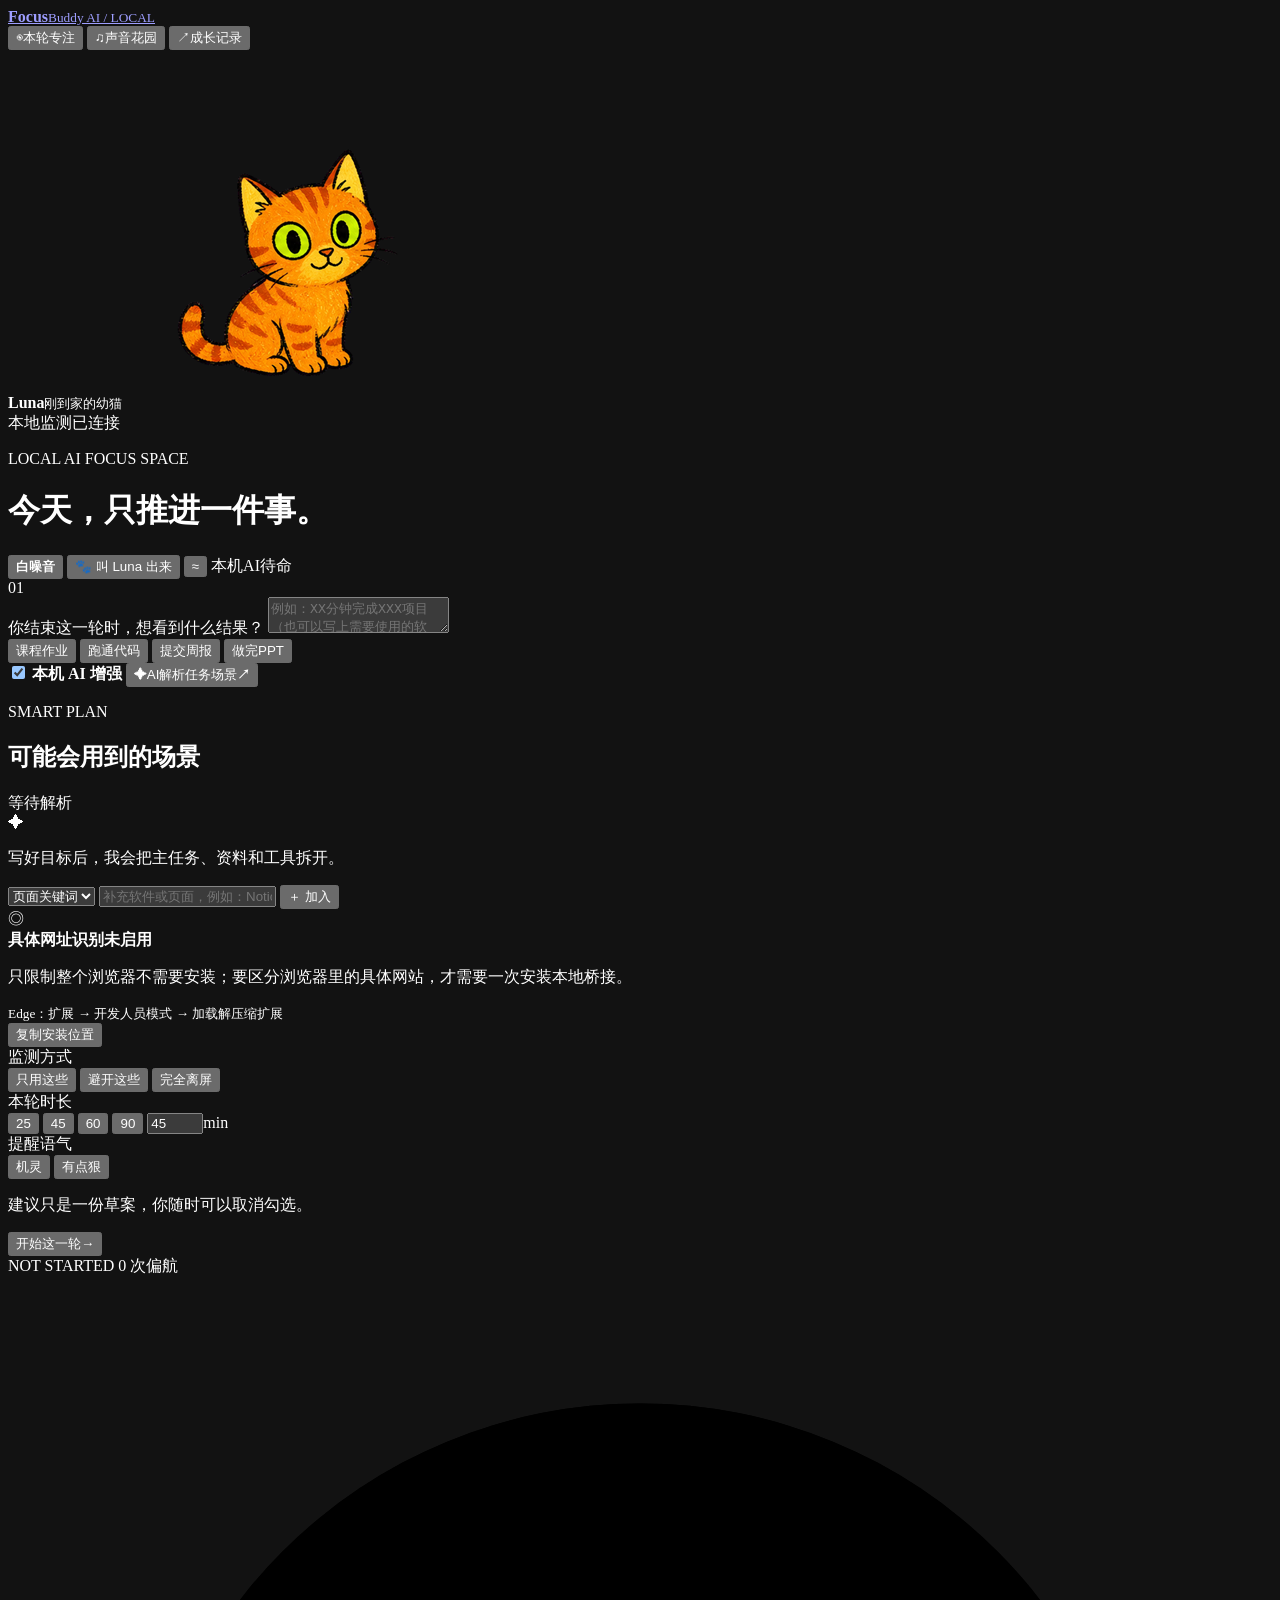
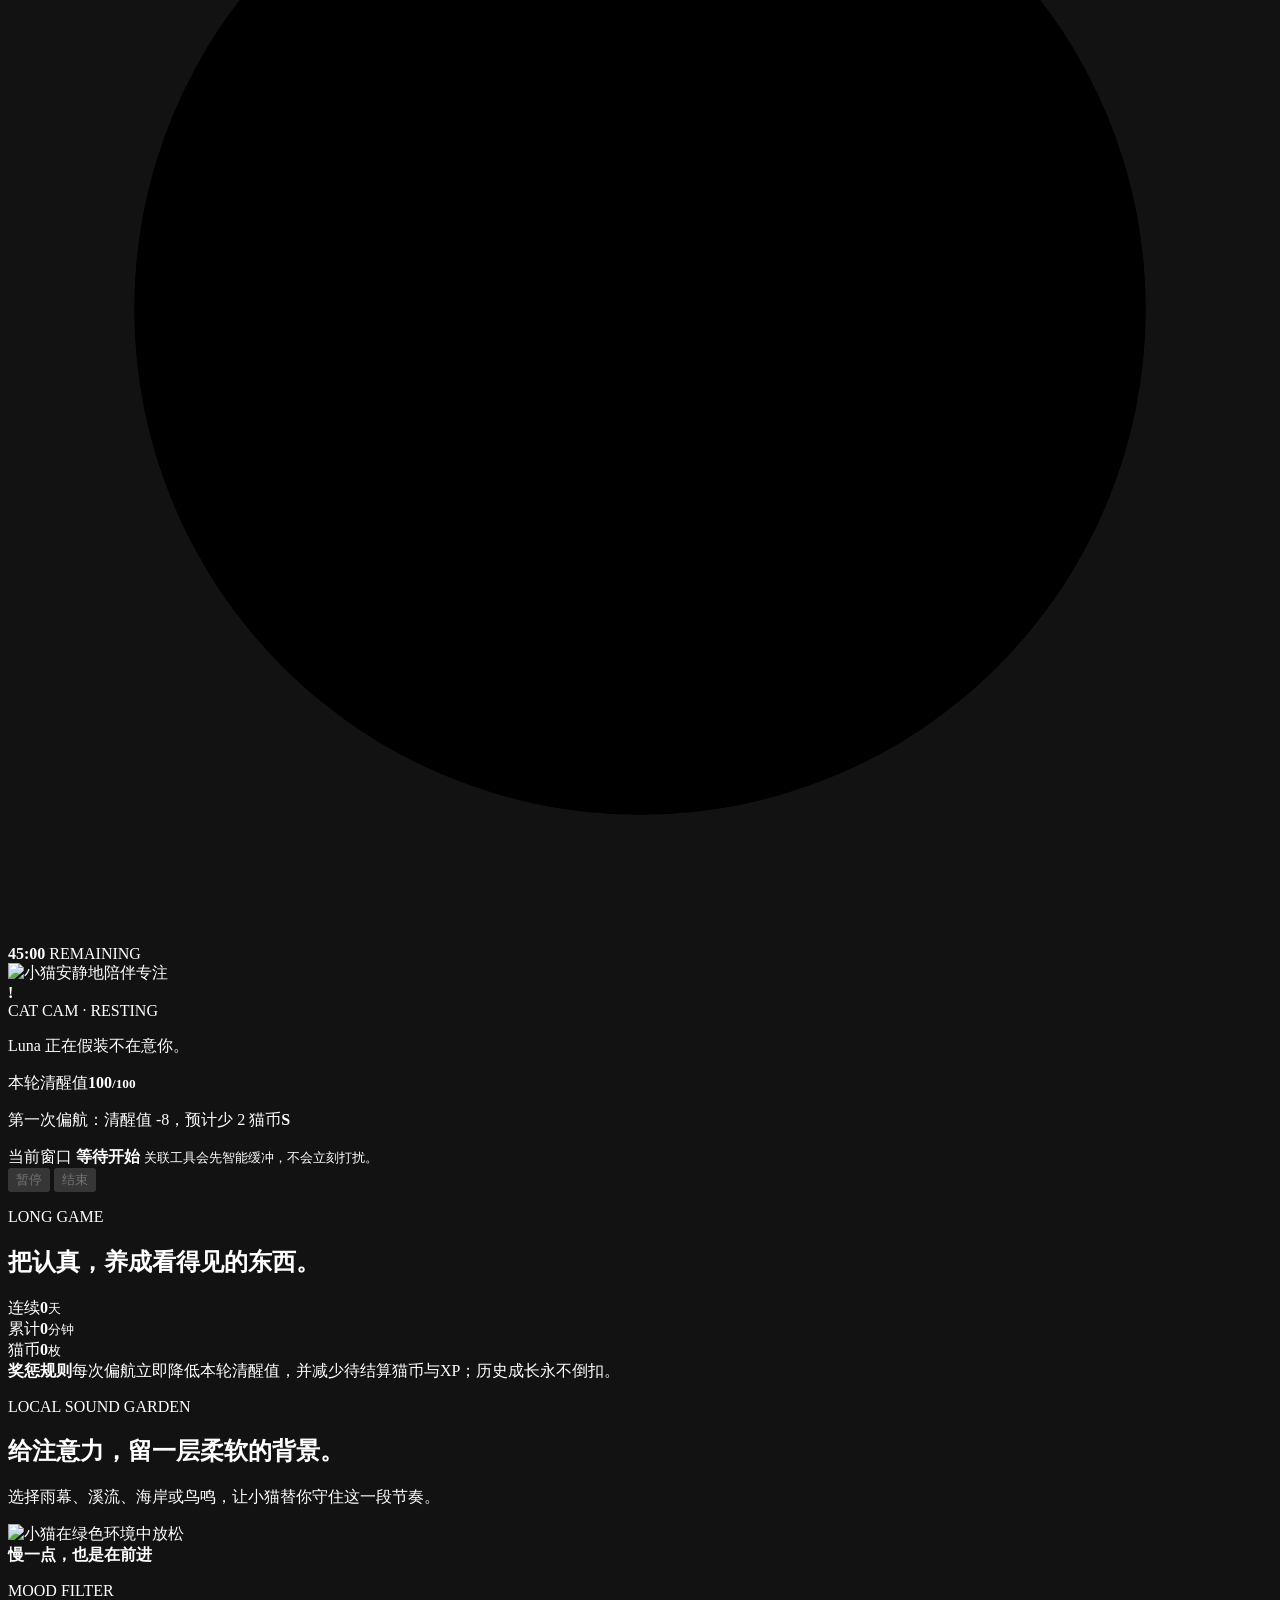
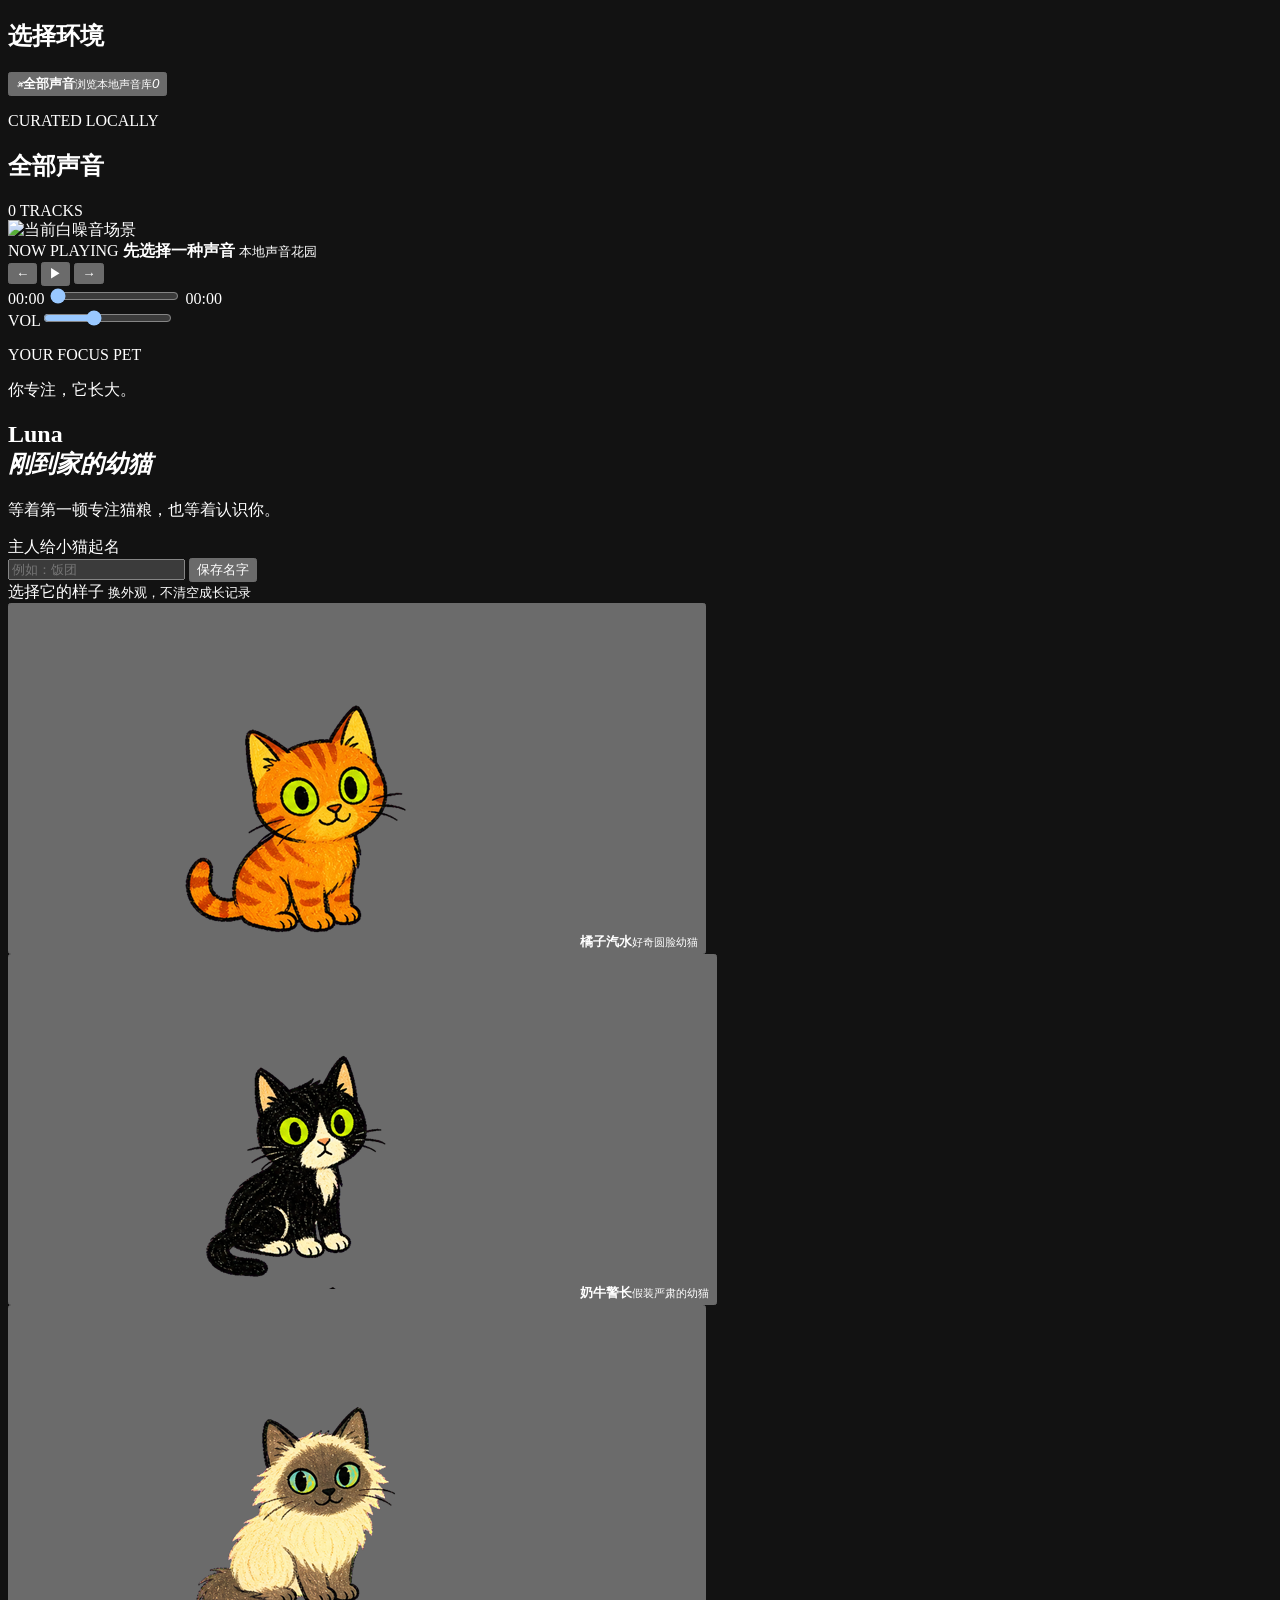
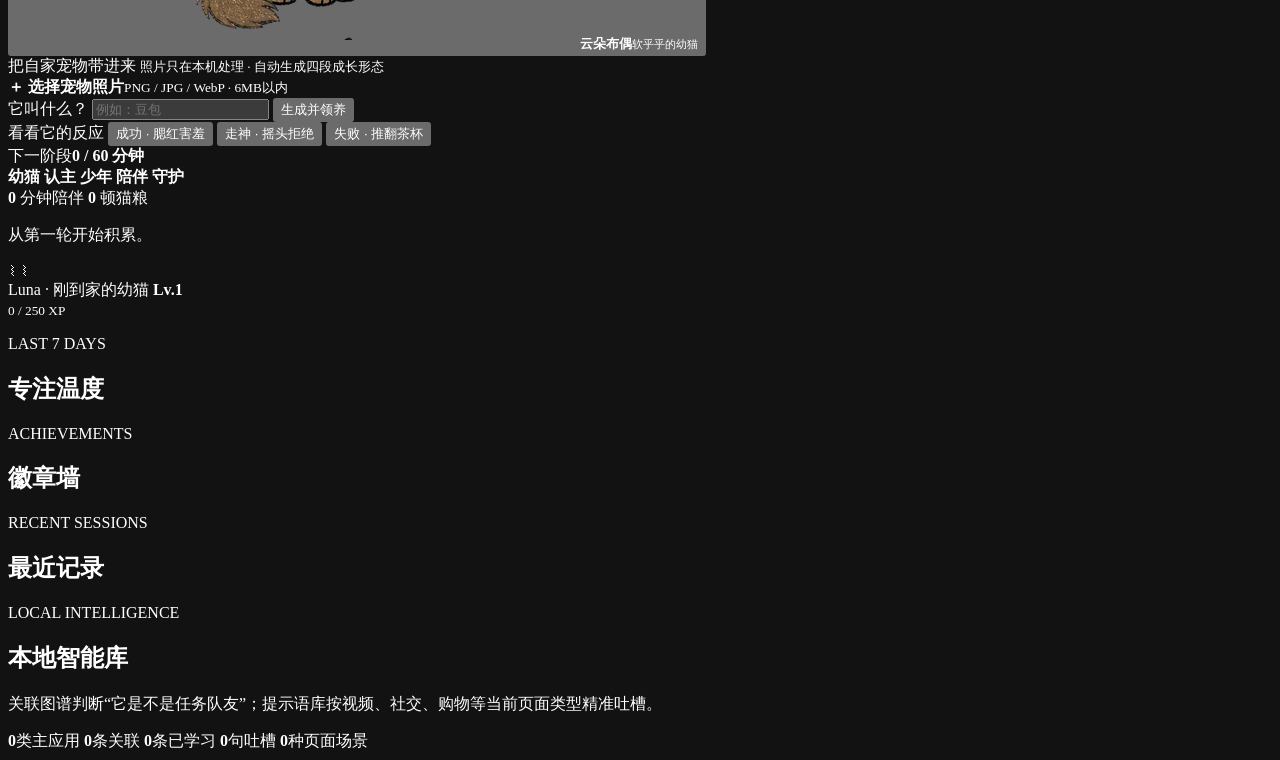
==== web/index.html @ 41693b4d "Initial public Focus Buddy release" ====
<!doctype html>
<html lang="zh-CN">
<head>
  <meta charset="utf-8">
  <meta name="viewport" content="width=device-width, initial-scale=1">
  <link rel="icon" href="/favicon.svg" type="image/svg+xml">
  <meta name="color-scheme" content="dark">
  <title>Focus Buddy AI · 本机模型版</title>
  <link rel="stylesheet" href="/styles.css?v=7">
</head>
<body>
  <div class="ambient ambient-a"></div>
  <div class="ambient ambient-b"></div>

  <aside class="rail">
    <a class="brand" href="#" aria-label="Focus Buddy 首页">
      <span class="brand-mark"><span></span></span>
      <span><b>Focus</b><small>Buddy AI / LOCAL</small></span>
    </a>

    <nav class="nav" aria-label="主导航">
      <button class="nav-item active" data-view="focus"><span>◉</span>本轮专注</button>
      <button class="nav-item" data-view="ambience"><span>♫</span>声音花园</button>
      <button class="nav-item" data-view="growth"><span>↗</span>成长记录</button>
    </nav>

    <div class="rail-pet">
      <div class="rail-cat-mask"><img id="rail-cat-image" src="/assets/cat-story-skins/orange-young-v2.png" alt="你的专注小猫"></div>
          <div><b id="rail-cat-name">Luna</b><small id="rail-cat-stage">刚到家的幼猫</small></div>
    </div>
    <div class="rail-foot">
      <span class="live-dot"></span>
      <span id="service-copy">本地监测已连接</span>
    </div>
  </aside>

  <main class="main-shell">
    <header class="topbar">
      <div>
        <p class="eyebrow">LOCAL AI FOCUS SPACE</p>
        <h1>今天，只推进一件事。</h1>
      </div>
      <div class="top-actions">
        <button id="sound-quick-toggle" class="sound-quick-toggle" type="button" data-playing="false" title="播放或暂停白噪音">
          <span class="sound-pulse"><i></i><i></i><i></i></span><b id="sound-quick-label">白噪音</b>
        </button>
          <button id="preview-cat-button" class="preview-cat-button" title="预览桌面小猫提醒">🐾 <span>叫 Luna 出来</span></button>
        <button id="motion-toggle" class="icon-button" title="切换减少动效" aria-label="切换减少动效">≈</button>
        <span id="ai-model-pill" class="model-pill" data-state="not_checked"><i></i><span id="model-status">本机AI待命</span></span>
      </div>
    </header>

    <section id="focus-view" class="view active">
      <article class="goal-card enter-card">
        <div class="goal-number">01</div>
        <div class="goal-main">
          <label for="goal-input">你结束这一轮时，想看到什么结果？</label>
          <textarea id="goal-input" rows="2" maxlength="300" placeholder="例如：XX分钟完成XXX项目（也可以写上需要使用的软件）"></textarea>
          <div class="quick-goals" aria-label="快速目标">
            <button data-goal="完成今天的课程作业">课程作业</button>
            <button data-goal="完成今天的编程任务并跑通测试">跑通代码</button>
            <button data-goal="完成并提交本周周报">提交周报</button>
            <button data-goal="完成汇报PPT初稿">做完PPT</button>
          </div>
        </div>
        <div class="plan-action">
          <label class="ai-plan-switch" for="ai-plan-toggle">
            <input id="ai-plan-toggle" type="checkbox" checked>
            <span><i></i></span>
            <b>本机 AI 增强</b>
          </label>
          <button id="plan-button" class="primary-button plan-button">
            <span class="button-orb">✦</span><span>AI解析任务场景</span><b>↗</b>
          </button>
        </div>
      </article>

      <div class="workspace-grid">
        <section class="plan-panel enter-card delay-1">
          <div class="section-head">
            <div>
              <p class="eyebrow">SMART PLAN</p>
              <h2>可能会用到的场景</h2>
            </div>
            <span id="plan-source" class="quiet-pill">等待解析</span>
          </div>

          <div id="scene-list" class="scene-list empty-scenes">
            <div class="empty-state">
              <span>✦</span>
              <p>写好目标后，我会把主任务、资料和工具拆开。</p>
            </div>
          </div>

          <div class="custom-target-row">
            <select id="custom-target-kind" aria-label="补充类型">
              <option value="window_title">页面关键词</option>
              <option value="domain">网站域名</option>
              <option value="app">应用名称</option>
              <option value="process">进程名称</option>
            </select>
            <input id="custom-target-value" maxlength="100" placeholder="补充软件或页面，例如：Notion / Code.exe">
            <button id="add-target-button">＋ 加入</button>
          </div>

          <div id="browser-bridge-card" class="browser-bridge-card" data-connected="false">
            <span class="bridge-orb">◎</span>
            <div>
              <b id="browser-bridge-title">具体网址识别未启用</b>
              <p id="browser-bridge-copy">只限制整个浏览器不需要安装；要区分浏览器里的具体网站，才需要一次安装本地桥接。</p>
              <small>Edge：扩展 → 开发人员模式 → 加载解压缩扩展</small>
            </div>
            <button id="copy-extension-path" type="button">复制安装位置</button>
          </div>

          <div class="control-block">
            <span class="control-label">监测方式</span>
            <div class="segmented" id="mode-control">
              <button class="active" data-mode="whitelist">只用这些</button>
              <button data-mode="blacklist">避开这些</button>
              <button data-mode="blackout">完全离屏</button>
            </div>
          </div>

          <div class="control-row">
            <div class="control-block grow">
              <span class="control-label">本轮时长</span>
              <div class="duration-row" id="duration-control">
                <button data-minutes="25">25</button>
                <button class="active" data-minutes="45">45</button>
                <button data-minutes="60">60</button>
                <button data-minutes="90">90</button>
                <label><input id="custom-duration" type="number" min="1" max="480" value="45"><span>min</span></label>
              </div>
            </div>
            <div class="control-block">
              <span class="control-label">提醒语气</span>
              <div class="mini-segmented" id="intensity-control">
                <button class="active" data-intensity="mild">机灵</button>
                <button data-intensity="spicy">有点狠</button>
              </div>
            </div>
          </div>

          <div class="plan-footer">
            <p id="plan-note">建议只是一份草案，你随时可以取消勾选。</p>
            <button id="start-button" class="start-button"><span>开始这一轮</span><b>→</b></button>
          </div>
        </section>

        <aside id="session-panel" class="session-panel enter-card delay-2">
          <div class="session-glow"></div>
          <div class="session-top">
            <span id="session-state-pill" class="state-pill">NOT STARTED</span>
            <span id="alert-count">0 次偏航</span>
          </div>

          <div class="timer-wrap">
            <svg class="timer-ring" viewBox="0 0 240 240" aria-hidden="true">
              <circle class="ring-track" cx="120" cy="120" r="96"></circle>
              <circle id="ring-progress" class="ring-progress" cx="120" cy="120" r="96"></circle>
            </svg>
            <div class="timer-copy">
              <strong id="timer-text">45:00</strong>
              <span>REMAINING</span>
            </div>
          </div>

          <div id="cat-story" class="cat-story" data-story="idle" aria-live="polite">
            <img id="cat-story-image" class="story-scene-image" src="/media/picture/relax.png" alt="小猫安静地陪伴专注">
            <img id="cat-story-head" class="story-head-layer" src="/media/picture/relax.png" alt="" aria-hidden="true">
            <div class="story-action" aria-hidden="true">
              <span class="story-paw-swipe"></span>
              <span class="story-cup"></span>
              <span class="story-blush story-blush-left"></span>
              <span class="story-blush story-blush-right"></span>
            </div>
            <div class="story-shade"></div>
            <div class="story-fx" aria-hidden="true"><i></i><i></i><i></i><b>!</b></div>
            <div class="story-caption">
              <span id="story-kicker">CAT CAM · RESTING</span>
                  <p id="cat-line">Luna 正在假装不在意你。</p>
            </div>
          </div>

          <div id="penalty-panel" class="penalty-panel" data-grade="S">
            <div><span>本轮清醒值</span><strong><b id="focus-score">100</b><small>/100</small></strong></div>
            <div class="focus-score-track"><i id="focus-score-bar"></i></div>
            <p><span id="penalty-copy">第一次偏航：清醒值 -8，预计少 2 猫币</span><b id="focus-grade">S</b></p>
          </div>

          <div class="session-context">
            <span>当前窗口</span>
            <strong id="current-window">等待开始</strong>
            <small id="smart-status">关联工具会先智能缓冲，不会立刻打扰。</small>
          </div>

          <div id="smart-suggestion" class="smart-suggestion" hidden></div>

          <div class="session-actions">
            <button id="pause-button" disabled>暂停</button>
            <button id="stop-button" disabled>结束</button>
          </div>
        </aside>
      </div>

      <section class="reward-strip enter-card delay-3">
        <div class="reward-intro">
          <p class="eyebrow">LONG GAME</p>
          <h2>把认真，养成看得见的东西。</h2>
        </div>
        <div class="metric"><span>连续</span><strong id="streak-metric">0</strong><small>天</small></div>
        <div class="metric"><span>累计</span><strong id="minutes-metric">0</strong><small>分钟</small></div>
        <div class="metric accent"><span>猫币</span><strong id="coins-metric">0</strong><small>枚</small></div>
        <div class="reward-rule"><b>奖惩规则</b><span>每次偏航立即降低本轮清醒值，并减少待结算猫币与XP；历史成长永不倒扣。</span></div>
      </section>
    </section>

    <section id="ambience-view" class="view">
      <div class="ambience-hero enter-card">
        <div class="ambience-copy">
          <p class="eyebrow">LOCAL SOUND GARDEN</p>
          <h2>给注意力，留一层柔软的背景。</h2>
          <p>选择雨幕、溪流、海岸或鸟鸣，让小猫替你守住这一段节奏。</p>
        </div>
        <div class="sound-visual" data-playing="false">
          <img src="/media/picture/relax.png" alt="小猫在绿色环境中放松">
          <div class="sound-orbit" aria-hidden="true"><i></i><i></i><i></i></div>
          <div class="now-breathing"><span></span><b>慢一点，也是在前进</b></div>
        </div>
      </div>

      <div class="ambience-grid">
        <aside class="sound-categories enter-card delay-1">
          <div class="section-head">
            <div><p class="eyebrow">MOOD FILTER</p><h2>选择环境</h2></div>
          </div>
          <div id="sound-category-list" class="sound-category-list">
            <button class="active" data-sound-category="all"><i>⌘</i><span><b>全部声音</b><small>浏览本地声音库</small></span><em>0</em></button>
          </div>
        </aside>

        <section class="sound-library enter-card delay-2">
          <div class="section-head sound-library-head">
            <div><p class="eyebrow">CURATED LOCALLY</p><h2 id="sound-library-title">全部声音</h2></div>
            <span id="sound-result-count" class="quiet-pill">0 TRACKS</span>
          </div>
          <div id="sound-track-list" class="sound-track-list"></div>
        </section>
      </div>

      <section id="sound-player" class="sound-player enter-card delay-3" data-playing="false">
        <div class="player-cover"><img id="player-cover-image" src="/media/picture/relax.png" alt="当前白噪音场景"></div>
        <div class="player-now">
          <span>NOW PLAYING</span>
          <strong id="player-track-title">先选择一种声音</strong>
          <small id="player-track-artist">本地声音花园</small>
        </div>
        <div class="player-controls">
          <button id="sound-prev" type="button" aria-label="上一首">←</button>
          <button id="sound-play" class="sound-play" type="button" aria-label="播放">▶</button>
          <button id="sound-next" type="button" aria-label="下一首">→</button>
        </div>
        <div class="player-timeline">
          <span id="sound-current-time">00:00</span>
          <input id="sound-progress" type="range" min="0" max="1000" value="0" aria-label="播放进度">
          <span id="sound-duration">00:00</span>
        </div>
        <label class="volume-control" for="sound-volume"><span>VOL</span><input id="sound-volume" type="range" min="0" max="100" value="38"></label>
      </section>
      <audio id="ambient-audio" preload="metadata" loop></audio>
    </section>

    <section id="growth-view" class="view">
      <div class="growth-hero pet-home enter-card">
        <div class="pet-copy">
          <p class="eyebrow">YOUR FOCUS PET</p>
          <p class="pet-kicker">你专注，它长大。</p>
                  <h2><span id="pet-name-heading">Luna</span><br><em id="pet-stage-title">刚到家的幼猫</em></h2>
          <p id="pet-mood" class="pet-mood">等着第一顿专注猫粮，也等着认识你。</p>

          <form id="pet-name-form" class="pet-name-row">
            <label for="pet-name-input">主人给小猫起名</label>
            <div>
              <input id="pet-name-input" maxlength="12" autocomplete="off" placeholder="例如：饭团">
              <button type="submit">保存名字</button>
            </div>
          </form>

          <div class="cat-skin-picker">
            <div class="skin-picker-heading">
              <span>选择它的样子</span>
              <small>换外观，不清空成长记录</small>
            </div>
            <div class="cat-skin-options" role="radiogroup" aria-label="选择小猫外观">
              <button class="cat-skin-option selected" type="button" data-cat-skin="orange" role="radio" aria-checked="true">
                <img src="/assets/cat-story-skins/orange-young-v2.png" alt="橘色幼猫">
                <span><b>橘子汽水</b><small>好奇圆脸幼猫</small></span>
              </button>
              <button class="cat-skin-option" type="button" data-cat-skin="tuxedo" role="radio" aria-checked="false">
                <img src="/assets/cat-story-skins/tuxedo-young-v2.png" alt="黑白燕尾服幼猫">
                <span><b>奶牛警长</b><small>假装严肃的幼猫</small></span>
              </button>
              <button class="cat-skin-option" type="button" data-cat-skin="ragdoll" role="radio" aria-checked="false">
                <img src="/assets/cat-story-skins/ragdoll-young-v2.png" alt="奶油长毛幼猫">
                <span><b>云朵布偶</b><small>软乎乎的幼猫</small></span>
              </button>
            </div>
          </div>

          <form id="custom-pet-form" class="custom-pet-studio">
            <div class="custom-pet-heading">
              <span>把自家宠物带进来</span>
              <small>照片只在本机处理 · 自动生成四段成长形态</small>
            </div>
            <div class="custom-pet-builder">
              <label class="pet-photo-drop" for="custom-pet-file">
                <img id="custom-pet-preview" alt="待生成的宠物照片" hidden>
                <span id="custom-pet-drop-copy"><b>＋ 选择宠物照片</b><small>PNG / JPG / WebP · 6MB以内</small></span>
              </label>
              <input id="custom-pet-file" type="file" accept="image/png,image/jpeg,image/webp" hidden>
              <div class="custom-pet-fields">
                <label for="custom-pet-name">它叫什么？</label>
                <input id="custom-pet-name" maxlength="12" autocomplete="off" placeholder="例如：豆包">
                <button id="custom-pet-create" type="submit">生成并领养</button>
              </div>
            </div>
            <div id="custom-pet-list" class="custom-pet-list" aria-live="polite"></div>
          </form>

          <div class="cat-action-preview" aria-label="预览小猫动作">
            <span>看看它的反应</span>
            <button type="button" data-cat-action="shy">成功 · 腮红害羞</button>
            <button type="button" data-cat-action="wiggle">走神 · 摇头拒绝</button>
            <button type="button" data-cat-action="angry">失败 · 推翻茶杯</button>
          </div>

          <div class="pet-growth-copy"><span>下一阶段</span><b id="pet-growth-copy">0 / 60 分钟</b></div>
          <div class="pet-growth-track"><i id="pet-growth-progress"></i></div>
          <div id="pet-stage-journey" class="pet-stage-journey" aria-label="小猫成长阶段">
            <span data-stage-step="0"><i></i><b>幼猫</b></span>
            <span data-stage-step="1"><i></i><b>认主</b></span>
            <span data-stage-step="2"><i></i><b>少年</b></span>
            <span data-stage-step="3"><i></i><b>陪伴</b></span>
            <span data-stage-step="4"><i></i><b>守护</b></span>
          </div>
          <div class="pet-care-stats">
            <span><b id="pet-care-minutes">0</b> 分钟陪伴</span>
            <span><b id="pet-meals">0</b> 顿猫粮</span>
          </div>
          <p id="growth-summary">从第一轮开始积累。</p>
        </div>

        <div id="pet-room" class="pet-room" data-stage="0" aria-label="小猫的成长房间">
          <div class="room-sun" aria-hidden="true"></div>
          <div class="room-shelf" aria-hidden="true"><i></i><i></i><i></i></div>
          <div class="room-rug" aria-hidden="true"></div>
          <div class="nurture-kitten" role="img" aria-label="正在呼吸和眨眼的小猫"></div>
          <div class="nurture-head" aria-hidden="true"></div>
          <div class="pet-action-layer" aria-hidden="true">
            <span class="pet-head-mark pet-head-mark-left">⌇</span>
            <span class="pet-head-mark pet-head-mark-right">⌇</span>
            <span class="pet-paw-swipe"></span>
            <span class="pet-cup"></span>
            <span class="pet-blush pet-blush-left"></span>
            <span class="pet-blush pet-blush-right"></span>
          </div>
          <div class="level-card">
            <span id="level-stage">Luna · 刚到家的幼猫</span>
            <strong>Lv.<b id="level-number">1</b></strong>
            <div class="level-track"><i id="level-progress"></i></div>
            <small id="level-copy">0 / 250 XP</small>
          </div>
        </div>
      </div>

      <div class="growth-grid">
        <article class="chart-card enter-card delay-1">
          <div class="section-head"><div><p class="eyebrow">LAST 7 DAYS</p><h2>专注温度</h2></div></div>
          <div id="week-chart" class="week-chart"></div>
        </article>
        <article class="badge-card enter-card delay-2">
          <div class="section-head"><div><p class="eyebrow">ACHIEVEMENTS</p><h2>徽章墙</h2></div></div>
          <div id="badge-list" class="badge-list"></div>
        </article>
        <article class="history-card enter-card delay-3">
          <div class="section-head"><div><p class="eyebrow">RECENT SESSIONS</p><h2>最近记录</h2></div></div>
          <div id="history-list" class="history-list"></div>
        </article>
        <article class="database-card enter-card delay-4">
          <p class="eyebrow">LOCAL INTELLIGENCE</p>
          <h2>本地智能库</h2>
          <p>关联图谱判断“它是不是任务队友”；提示语库按视频、社交、购物等当前页面类型精准吐槽。</p>
          <div class="database-stats">
            <span><b id="app-count">0</b>类主应用</span>
            <span><b id="relation-count">0</b>条关联</span>
            <span><b id="learned-count">0</b>条已学习</span>
            <span><b id="roast-count">0</b>句吐槽</span>
            <span><b id="roast-category-count">0</b>种页面场景</span>
          </div>
        </article>
      </div>
    </section>
  </main>

  <div id="toast" class="toast" role="status" aria-live="polite"></div>
  <script src="/app.js?v=7" defer></script>
</body>
</html>
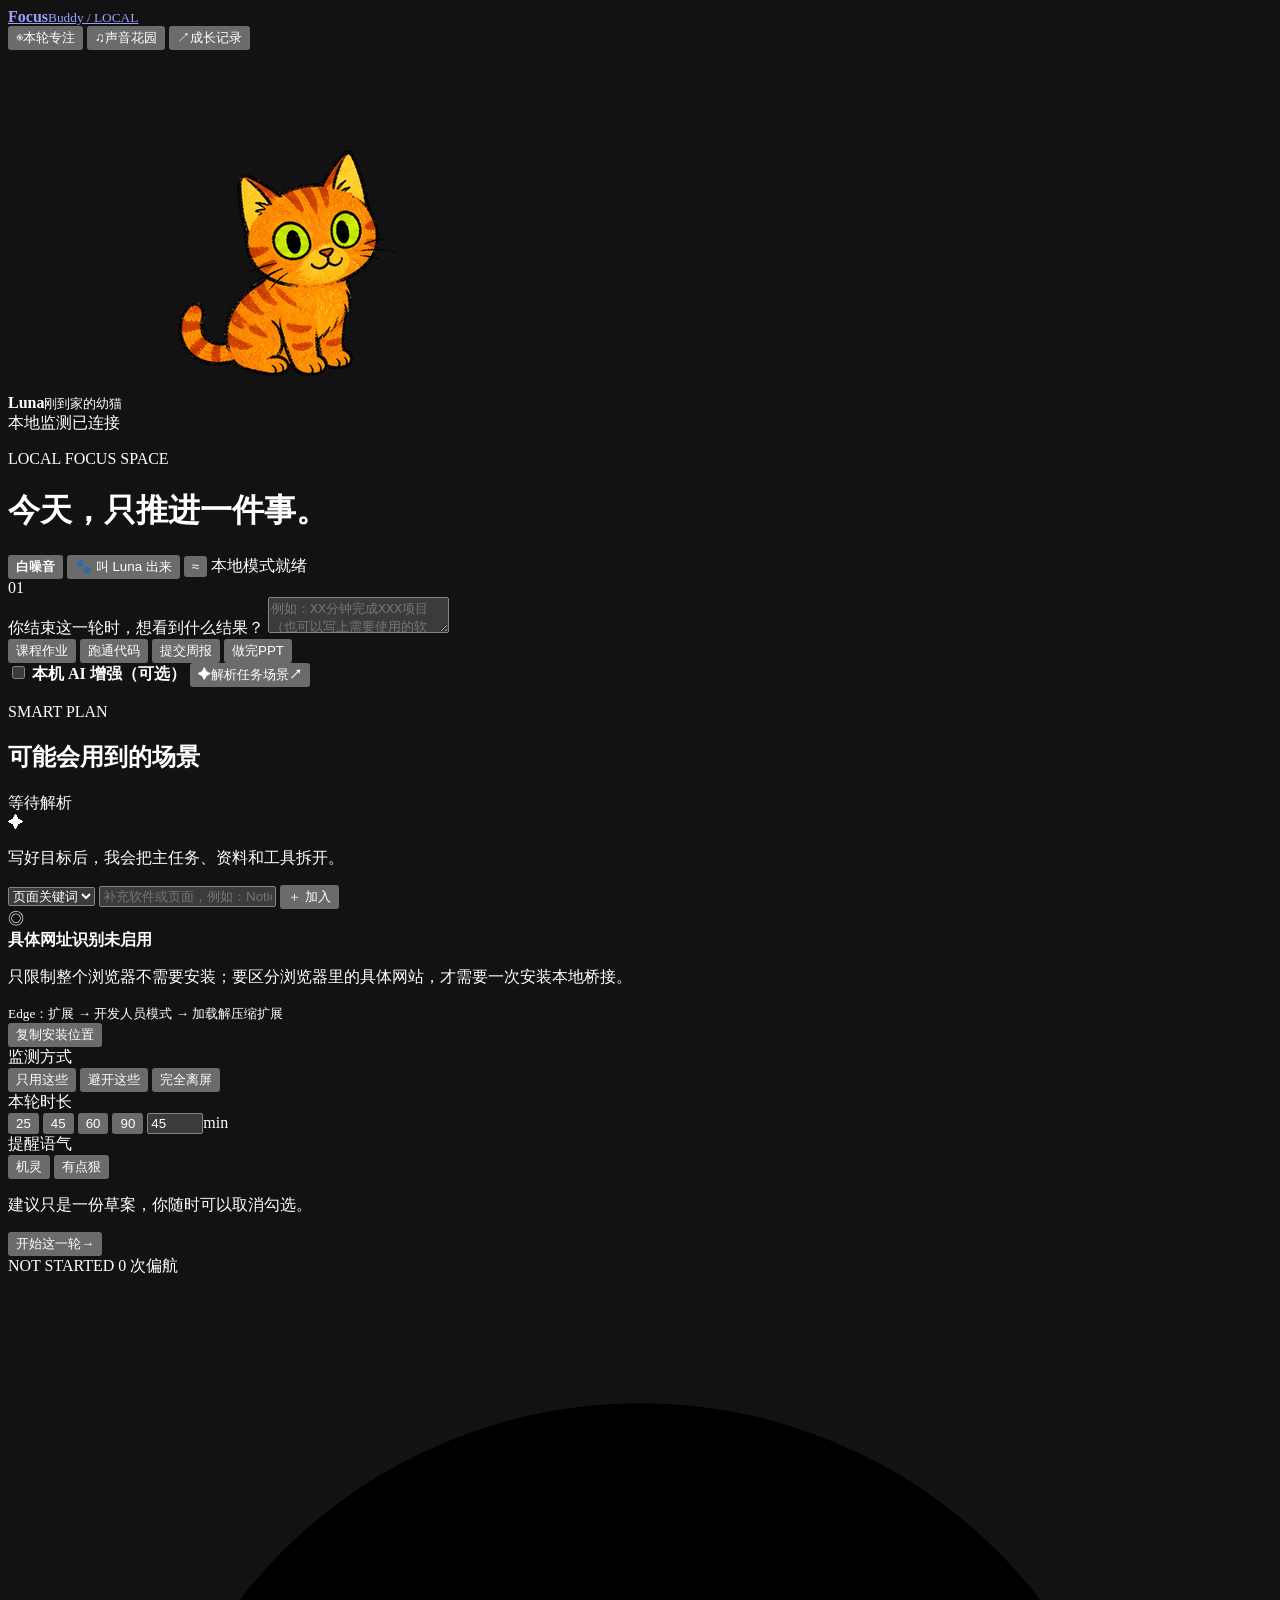
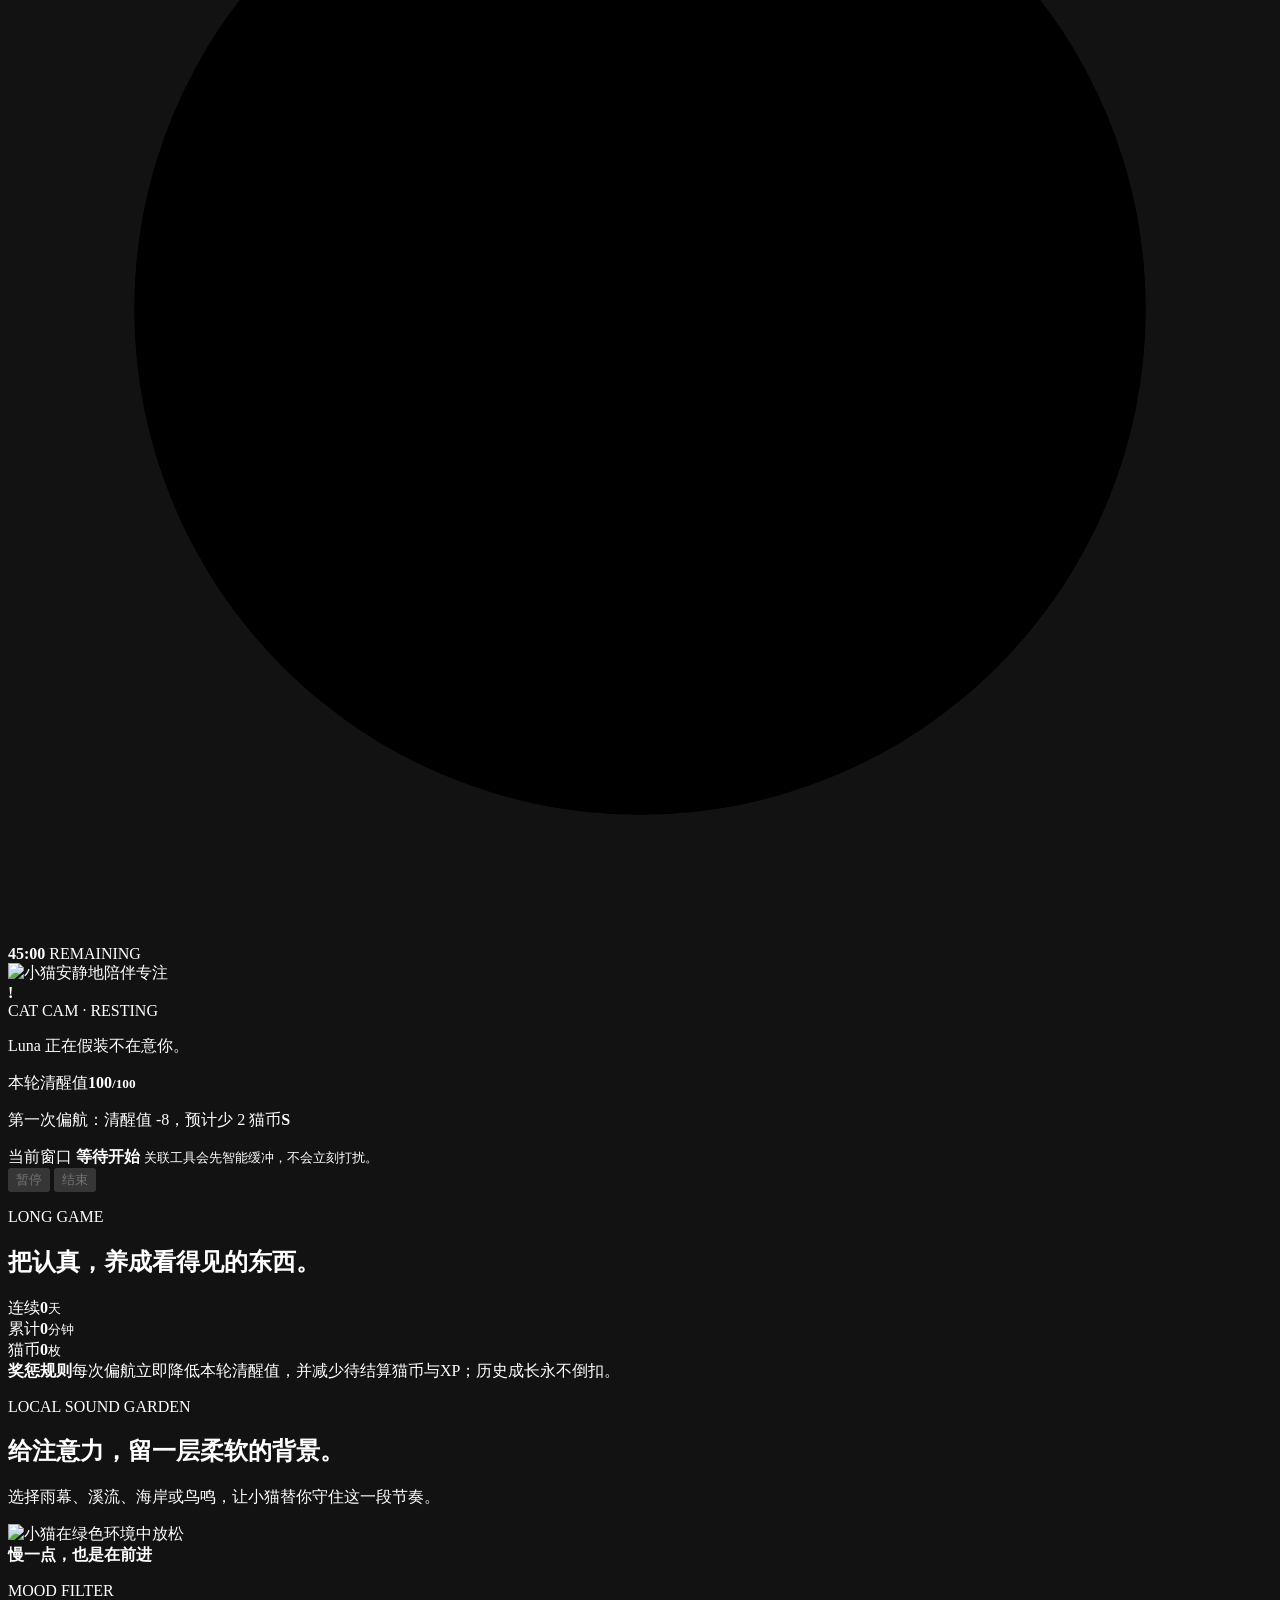
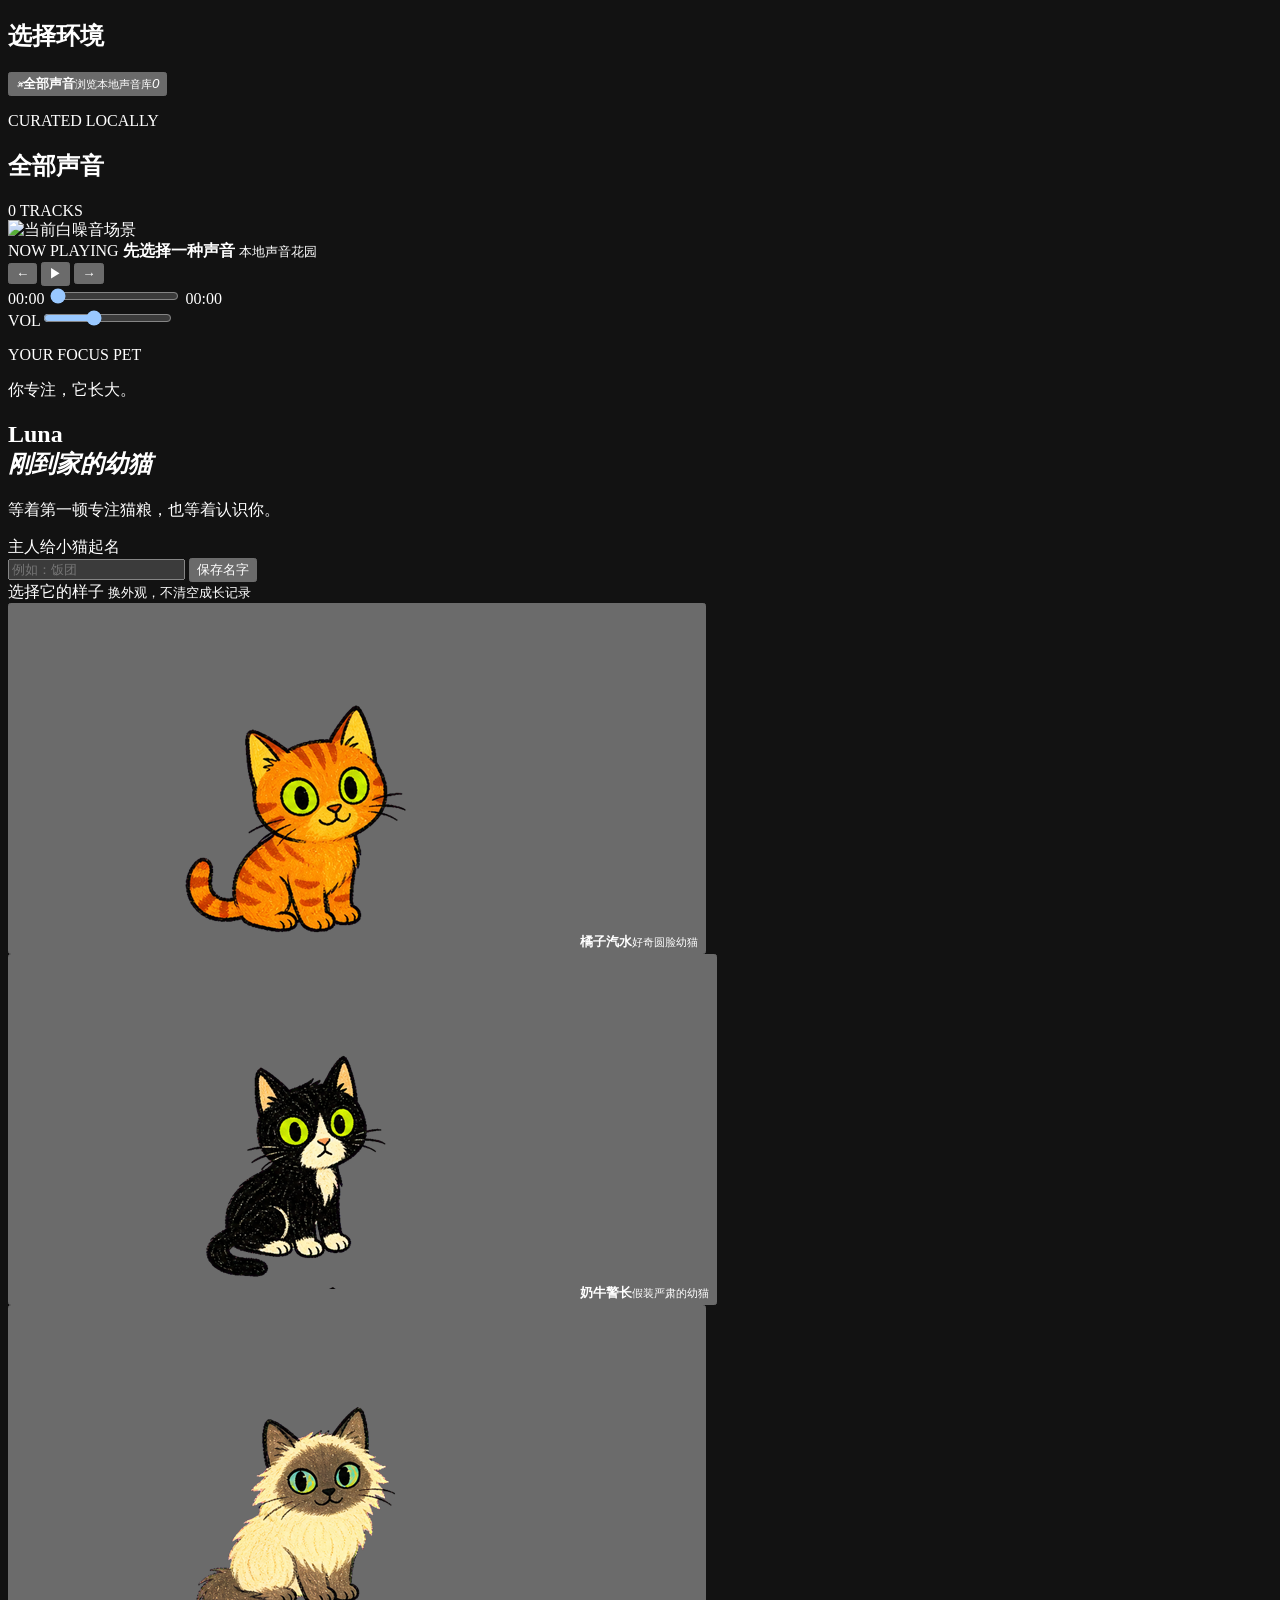
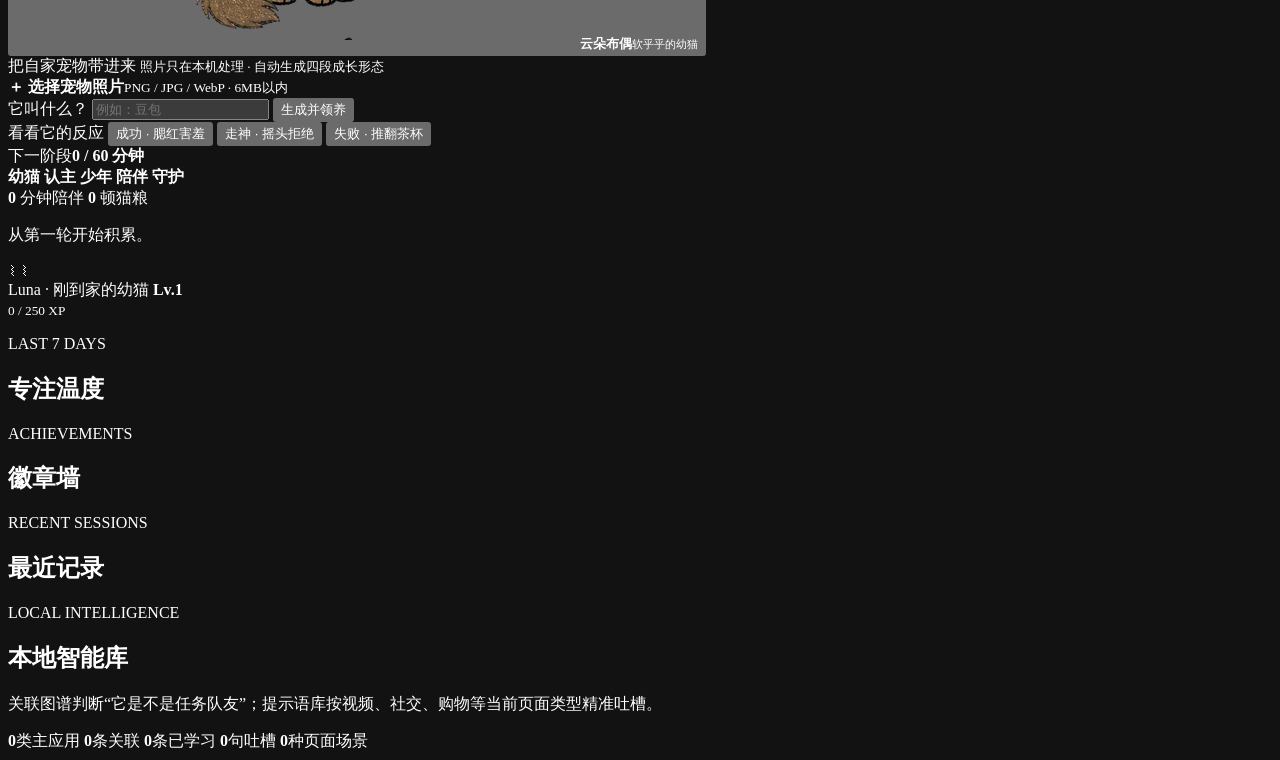
==== commit e0123dae: "Fix public downloads and one-click Windows setup" ====
--- a/web/index.html
+++ b/web/index.html
@@ -5,7 +5,7 @@
   <meta name="viewport" content="width=device-width, initial-scale=1">
   <link rel="icon" href="/favicon.svg" type="image/svg+xml">
   <meta name="color-scheme" content="dark">
-  <title>Focus Buddy AI · 本机模型版</title>
+  <title>Focus Buddy · 一键专注版</title>
   <link rel="stylesheet" href="/styles.css?v=7">
 </head>
 <body>
@@ -15,7 +15,7 @@
   <aside class="rail">
     <a class="brand" href="#" aria-label="Focus Buddy 首页">
       <span class="brand-mark"><span></span></span>
-      <span><b>Focus</b><small>Buddy AI / LOCAL</small></span>
+      <span><b>Focus</b><small>Buddy / LOCAL</small></span>
     </a>
 
     <nav class="nav" aria-label="主导航">
@@ -37,7 +37,7 @@
   <main class="main-shell">
     <header class="topbar">
       <div>
-        <p class="eyebrow">LOCAL AI FOCUS SPACE</p>
+        <p class="eyebrow">LOCAL FOCUS SPACE</p>
         <h1>今天，只推进一件事。</h1>
       </div>
       <div class="top-actions">
@@ -46,7 +46,7 @@
         </button>
           <button id="preview-cat-button" class="preview-cat-button" title="预览桌面小猫提醒">🐾 <span>叫 Luna 出来</span></button>
         <button id="motion-toggle" class="icon-button" title="切换减少动效" aria-label="切换减少动效">≈</button>
-        <span id="ai-model-pill" class="model-pill" data-state="not_checked"><i></i><span id="model-status">本机AI待命</span></span>
+        <span id="ai-model-pill" class="model-pill" data-state="local"><i></i><span id="model-status">本地模式就绪</span></span>
       </div>
     </header>
 
@@ -65,12 +65,12 @@
         </div>
         <div class="plan-action">
           <label class="ai-plan-switch" for="ai-plan-toggle">
-            <input id="ai-plan-toggle" type="checkbox" checked>
+            <input id="ai-plan-toggle" type="checkbox">
             <span><i></i></span>
-            <b>本机 AI 增强</b>
+            <b>本机 AI 增强（可选）</b>
           </label>
           <button id="plan-button" class="primary-button plan-button">
-            <span class="button-orb">✦</span><span>AI解析任务场景</span><b>↗</b>
+            <span class="button-orb">✦</span><span>解析任务场景</span><b>↗</b>
           </button>
         </div>
       </article>
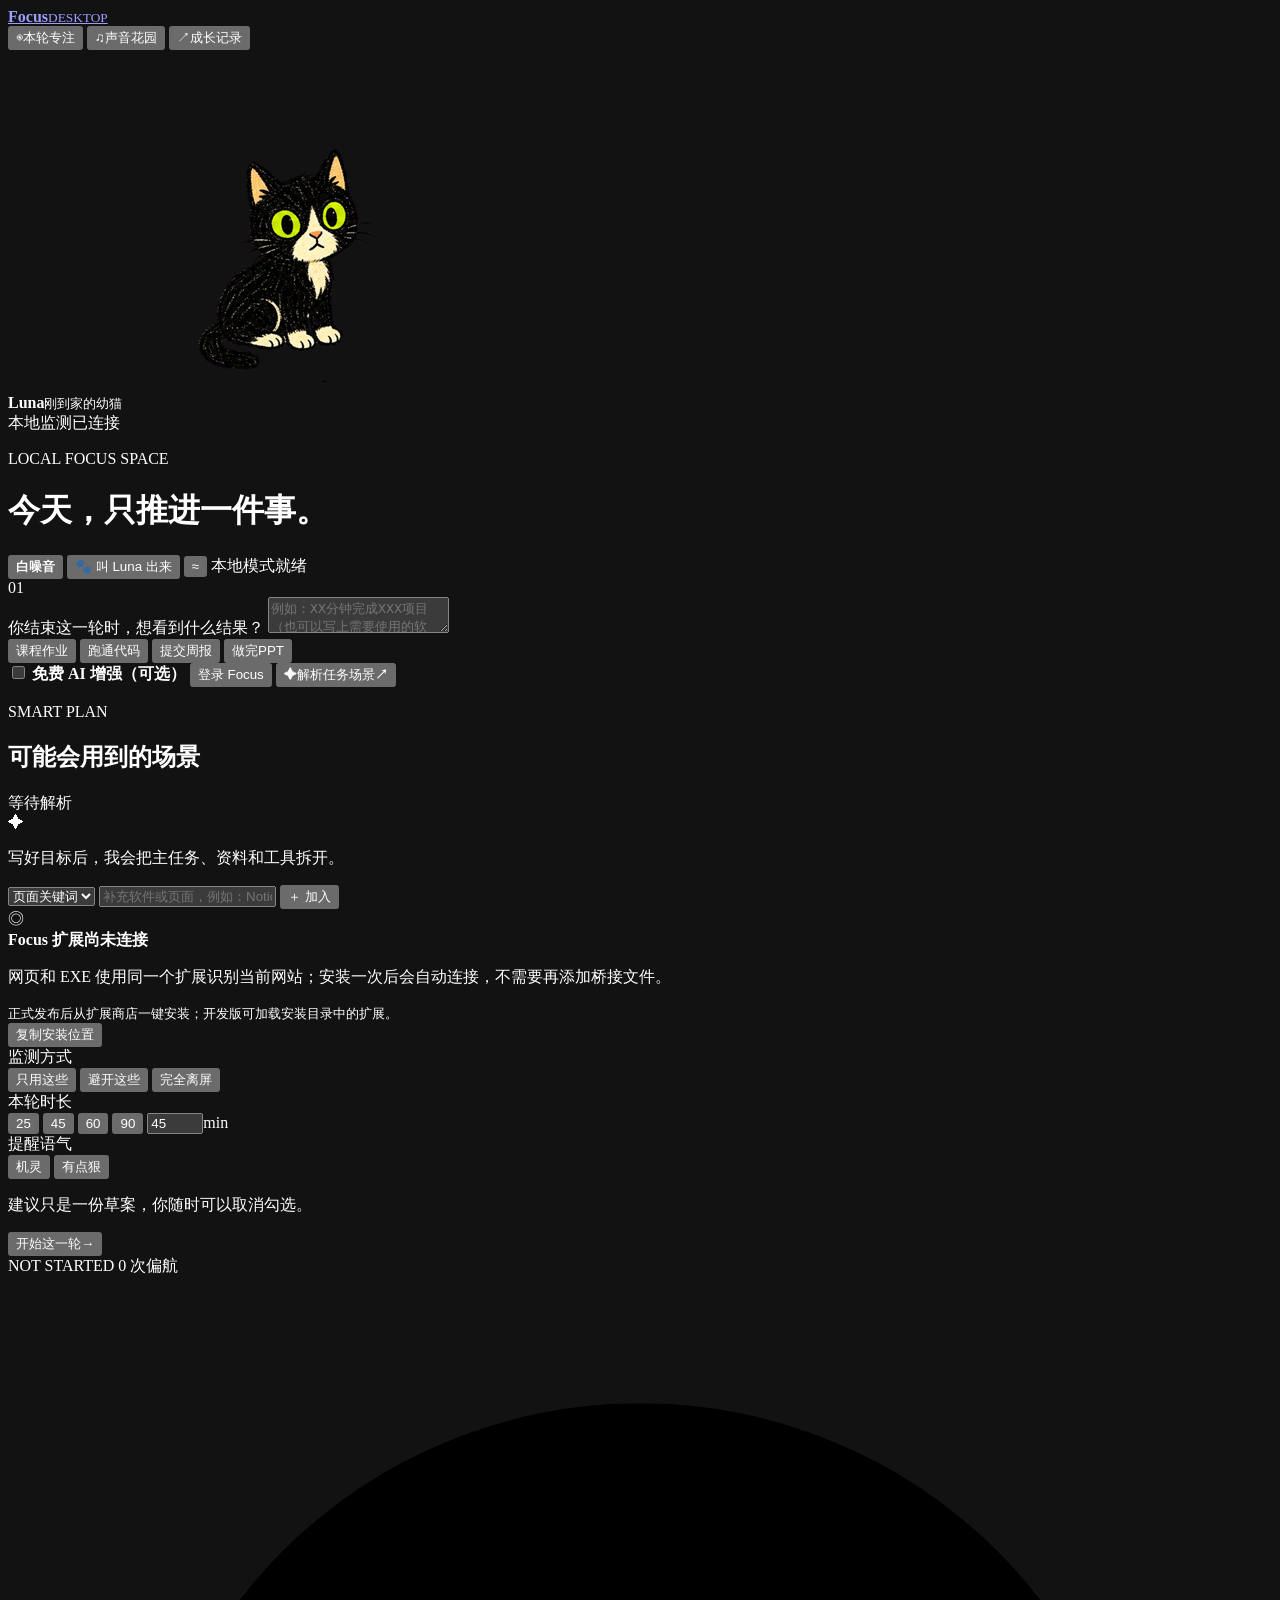
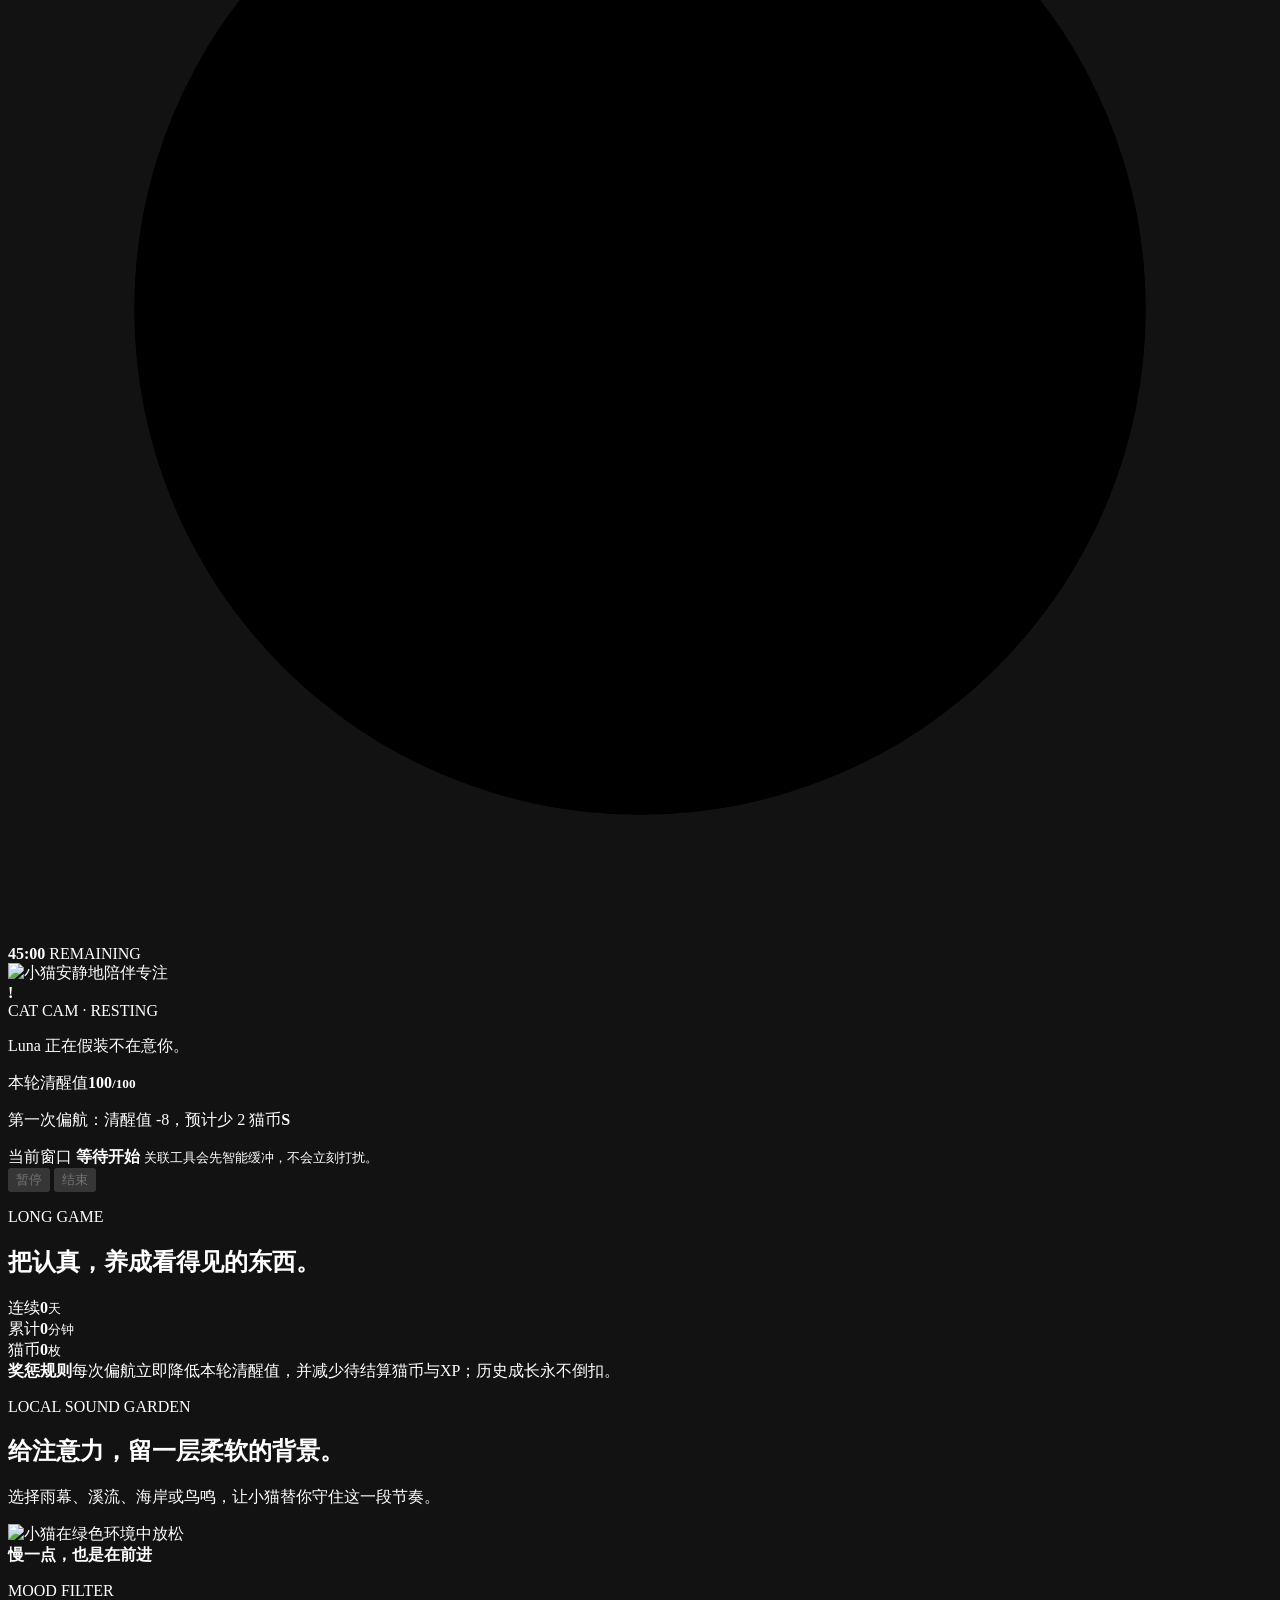
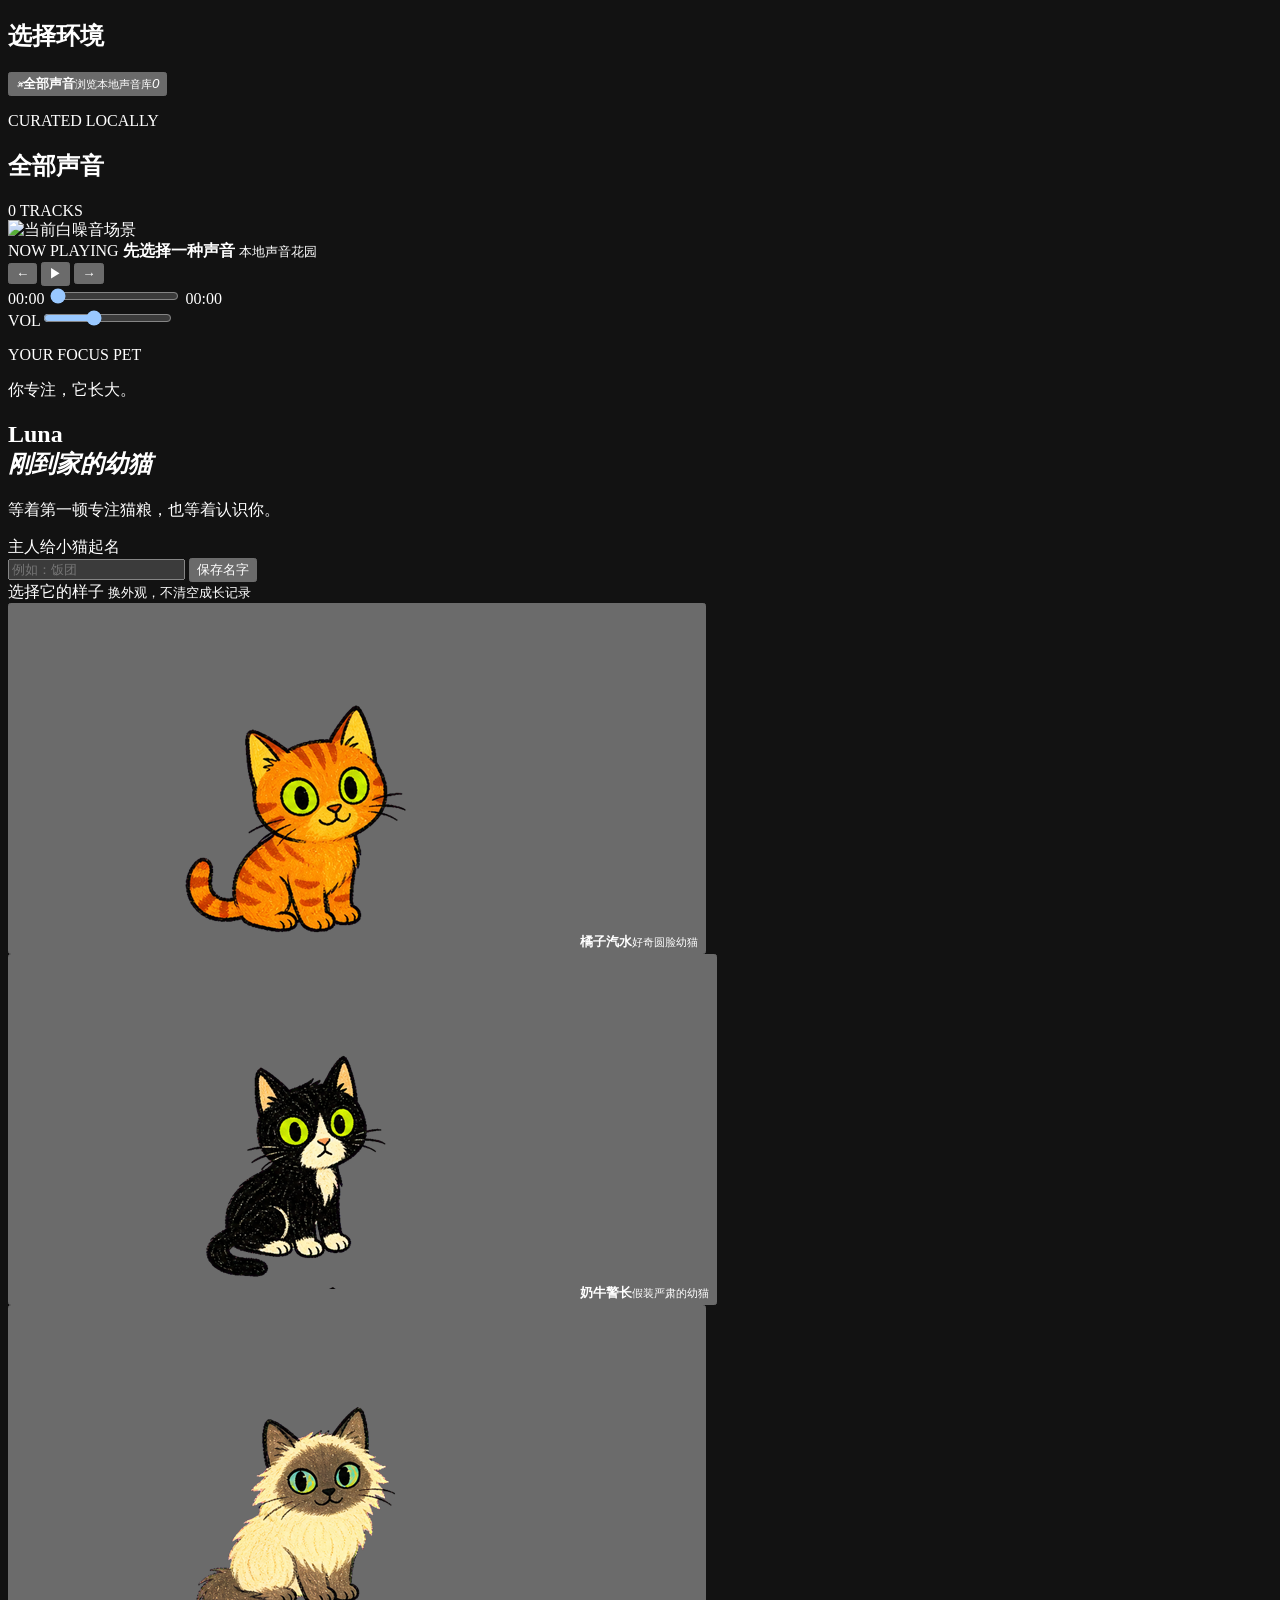
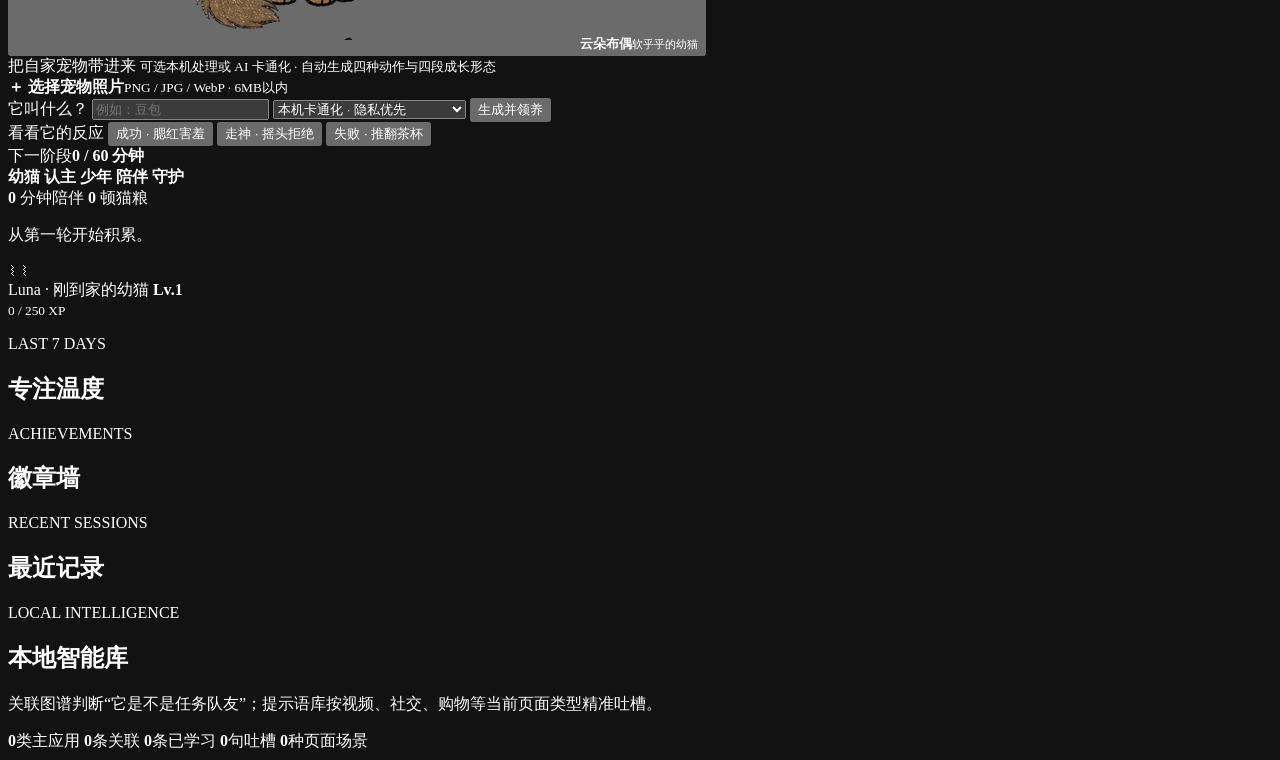
==== commit 0d2e52ef: "fix account persistence and release Focus 4.2" ====
--- a/web/index.html
+++ b/web/index.html
@@ -3,19 +3,19 @@
 <head>
   <meta charset="utf-8">
   <meta name="viewport" content="width=device-width, initial-scale=1">
-  <link rel="icon" href="/favicon.svg" type="image/svg+xml">
+  <link rel="icon" href="/assets/branding/focus-icon.png" type="image/png">
   <meta name="color-scheme" content="dark">
-  <title>Focus Buddy · 一键专注版</title>
-  <link rel="stylesheet" href="/styles.css?v=7">
+  <title>Focus · 一键专注版</title>
+  <link rel="stylesheet" href="/styles.css?v=10">
 </head>
 <body>
   <div class="ambient ambient-a"></div>
   <div class="ambient ambient-b"></div>
 
   <aside class="rail">
-    <a class="brand" href="#" aria-label="Focus Buddy 首页">
+    <a class="brand" href="#" aria-label="Focus 首页">
       <span class="brand-mark"><span></span></span>
-      <span><b>Focus</b><small>Buddy / LOCAL</small></span>
+      <span><b>Focus</b><small>DESKTOP</small></span>
     </a>
 
     <nav class="nav" aria-label="主导航">
@@ -25,7 +25,7 @@
     </nav>
 
     <div class="rail-pet">
-      <div class="rail-cat-mask"><img id="rail-cat-image" src="/assets/cat-story-skins/orange-young-v2.png" alt="你的专注小猫"></div>
+      <div class="rail-cat-mask"><img id="rail-cat-image" src="/assets/cat-story-skins/tuxedo-young-v2.png" alt="奶牛警长"></div>
           <div><b id="rail-cat-name">Luna</b><small id="rail-cat-stage">刚到家的幼猫</small></div>
     </div>
     <div class="rail-foot">
@@ -67,8 +67,9 @@
           <label class="ai-plan-switch" for="ai-plan-toggle">
             <input id="ai-plan-toggle" type="checkbox">
             <span><i></i></span>
-            <b>本机 AI 增强（可选）</b>
+            <b>免费 AI 增强（可选）</b>
           </label>
+          <button id="ai-settings-button" class="ai-settings-button" type="button">登录 Focus</button>
           <button id="plan-button" class="primary-button plan-button">
             <span class="button-orb">✦</span><span>解析任务场景</span><b>↗</b>
           </button>
@@ -106,9 +107,9 @@
           <div id="browser-bridge-card" class="browser-bridge-card" data-connected="false">
             <span class="bridge-orb">◎</span>
             <div>
-              <b id="browser-bridge-title">具体网址识别未启用</b>
-              <p id="browser-bridge-copy">只限制整个浏览器不需要安装；要区分浏览器里的具体网站，才需要一次安装本地桥接。</p>
-              <small>Edge：扩展 → 开发人员模式 → 加载解压缩扩展</small>
+              <b id="browser-bridge-title">Focus 扩展尚未连接</b>
+              <p id="browser-bridge-copy">网页和 EXE 使用同一个扩展识别当前网站；安装一次后会自动连接，不需要再添加桥接文件。</p>
+              <small>正式发布后从扩展商店一键安装；开发版可加载安装目录中的扩展。</small>
             </div>
             <button id="copy-extension-path" type="button">复制安装位置</button>
           </div>
@@ -293,11 +294,11 @@
               <small>换外观，不清空成长记录</small>
             </div>
             <div class="cat-skin-options" role="radiogroup" aria-label="选择小猫外观">
-              <button class="cat-skin-option selected" type="button" data-cat-skin="orange" role="radio" aria-checked="true">
+              <button class="cat-skin-option" type="button" data-cat-skin="orange" role="radio" aria-checked="false">
                 <img src="/assets/cat-story-skins/orange-young-v2.png" alt="橘色幼猫">
                 <span><b>橘子汽水</b><small>好奇圆脸幼猫</small></span>
               </button>
-              <button class="cat-skin-option" type="button" data-cat-skin="tuxedo" role="radio" aria-checked="false">
+              <button class="cat-skin-option selected" type="button" data-cat-skin="tuxedo" role="radio" aria-checked="true">
                 <img src="/assets/cat-story-skins/tuxedo-young-v2.png" alt="黑白燕尾服幼猫">
                 <span><b>奶牛警长</b><small>假装严肃的幼猫</small></span>
               </button>
@@ -311,7 +312,7 @@
           <form id="custom-pet-form" class="custom-pet-studio">
             <div class="custom-pet-heading">
               <span>把自家宠物带进来</span>
-              <small>照片只在本机处理 · 自动生成四段成长形态</small>
+              <small>可选本机处理或 AI 卡通化 · 自动生成四种动作与四段成长形态</small>
             </div>
             <div class="custom-pet-builder">
               <label class="pet-photo-drop" for="custom-pet-file">
@@ -322,6 +323,15 @@
               <div class="custom-pet-fields">
                 <label for="custom-pet-name">它叫什么？</label>
                 <input id="custom-pet-name" maxlength="12" autocomplete="off" placeholder="例如：豆包">
+                <select id="custom-pet-renderer" aria-label="宠物照片处理方式">
+                  <option value="local">本机卡通化 · 隐私优先</option>
+                  <option value="focus_cloud">Focus 免费 AI · 登录后可用</option>
+                  <option value="gemini">Gemini · 自带密钥的高级选项</option>
+                </select>
+                <label id="pet-cloud-consent-row" class="pet-cloud-consent" hidden>
+                  <input id="pet-cloud-consent" type="checkbox">
+                   <span>我同意将本次照片发送给所选云端模型处理</span>
+                </label>
                 <button id="custom-pet-create" type="submit">生成并领养</button>
               </div>
             </div>
@@ -403,7 +413,63 @@
     </section>
   </main>
 
+  <dialog id="ai-settings-dialog" class="ai-settings-dialog">
+    <form id="ai-settings-form" method="dialog">
+      <div class="ai-dialog-head">
+        <div><p class="eyebrow">FOCUS ACCOUNT & FREE AI</p><h2>注册后保持登录，云端上线即可使用免费模型</h2></div>
+        <button id="ai-settings-close" type="button" aria-label="关闭">×</button>
+      </div>
+      <p class="ai-dialog-intro">普通用户不需要 API Key，也不需要下载模型。未配置 Focus Cloud 时会创建持久化本机账户；云端上线后可使用项目服务端的免费额度。</p>
+      <div class="ai-provider-card account-card">
+        <label for="focus-account-name">Focus 账户</label>
+        <input id="focus-account-name" autocomplete="username" maxlength="24" placeholder="3—24位用户名">
+        <label for="focus-account-password">密码</label>
+        <input id="focus-account-password" type="password" autocomplete="current-password" maxlength="72" placeholder="至少8位">
+        <small id="focus-account-status">可直接注册本机账户并保持登录，不要求服务商密钥。</small>
+        <div class="account-actions">
+          <button id="focus-account-register" type="button">注册</button>
+          <button id="focus-account-login" type="button">登录</button>
+          <button id="focus-account-logout" type="button" hidden>退出</button>
+        </div>
+      </div>
+      <div class="ai-provider-card">
+        <label for="text-provider">任务场景解析</label>
+        <select id="text-provider">
+          <option value="local">本地场景库 · 最快且完全离线</option>
+          <option value="focus_cloud">Focus Cloud 免费模型 · 登录即用</option>
+          <option value="ollama">Ollama 本机模型 · 完全本地</option>
+          <option value="openrouter">OpenRouter · 自带密钥的高级选项</option>
+        </select>
+        <details class="advanced-provider">
+          <summary>高级：使用自己的 OpenRouter Key</summary>
+          <label for="openrouter-key">OpenRouter API Key</label>
+          <input id="openrouter-key" type="password" autocomplete="off" placeholder="已保存则可留空">
+          <small id="openrouter-key-status">只适合希望使用自己额度的用户。</small>
+        </details>
+      </div>
+      <div class="ai-provider-card">
+        <label for="pet-renderer-setting">宠物动画形象</label>
+        <select id="pet-renderer-setting">
+          <option value="local">本机卡通化 · 不上传</option>
+          <option value="focus_cloud">Focus 免费 AI · 登录后生成</option>
+          <option value="gemini">Gemini · 自带密钥的高级选项</option>
+        </select>
+        <details class="advanced-provider">
+          <summary>高级：使用自己的 Gemini Key</summary>
+          <label for="gemini-key">Gemini API Key</label>
+          <input id="gemini-key" type="password" autocomplete="off" placeholder="已保存则可留空">
+          <small id="gemini-key-status">上传前仍会再次征得同意。</small>
+        </details>
+      </div>
+      <p class="ai-security-note">Focus 账户令牌和可选个人 Key 都由 Windows DPAPI 加密保存。服务端凭据不会进入 EXE、网页或扩展。</p>
+      <div class="ai-dialog-actions">
+        <button id="ai-settings-cancel" type="button">暂不连接</button>
+        <button id="ai-settings-save" type="submit">保存连接</button>
+      </div>
+    </form>
+  </dialog>
+
   <div id="toast" class="toast" role="status" aria-live="polite"></div>
-  <script src="/app.js?v=7" defer></script>
+  <script src="/app.js?v=10" defer></script>
 </body>
 </html>
